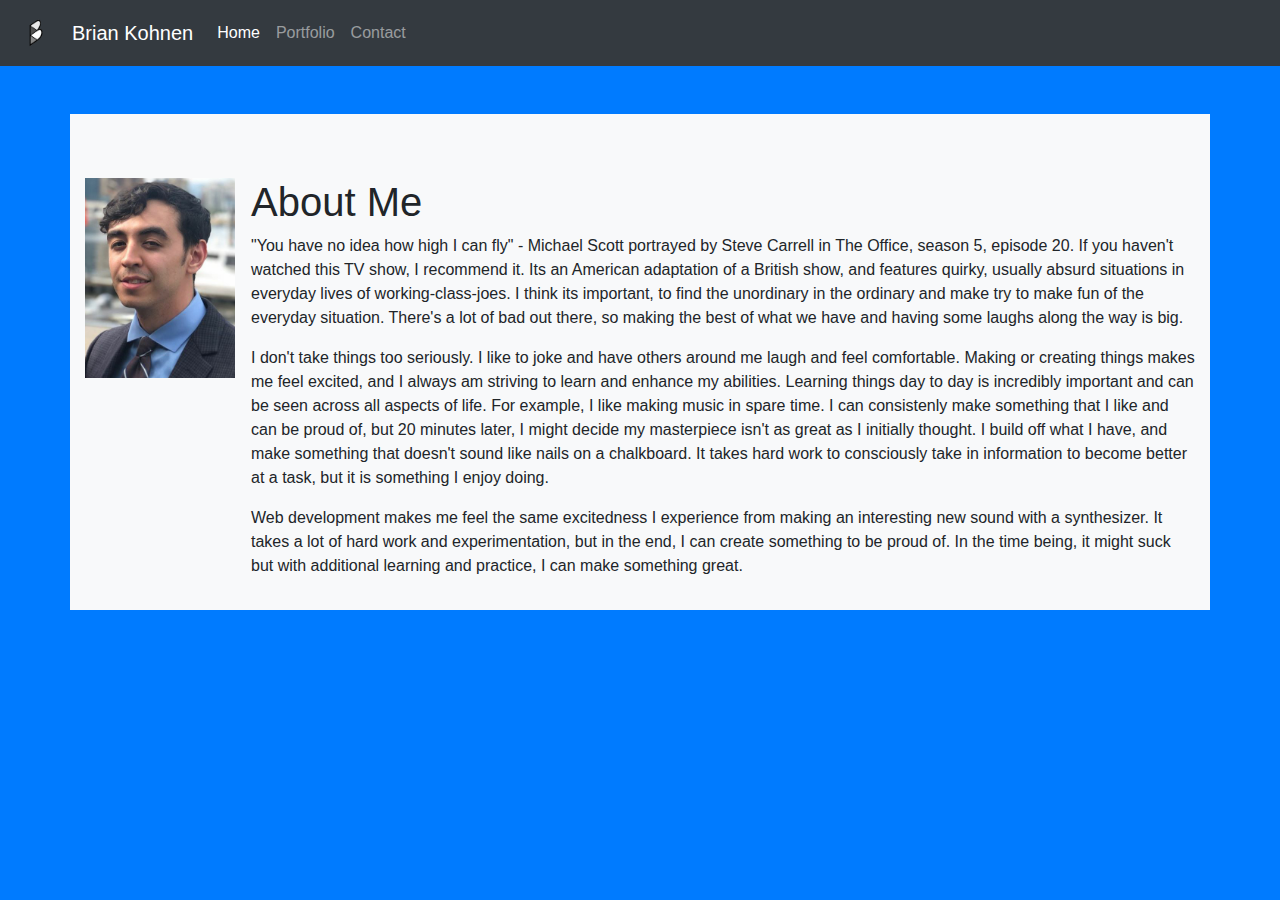
==== index.html @ fe71a8b9 "added contact form to contact.html and adjustments to sizing and formatting on all .html files" ====
<!DOCTYPE html>
<html lang ="en">
<head>
    <meta charset='utf-8'>
    <meta http-equiv='X-UA-Compatible' content='IE=edge'>
    <title>Brian Kohnen</title>
    <meta name='viewport' content='width=device-width, initial-scale=1, shrink-to-fit=no'>
    <link rel="stylesheet" href="https://stackpath.bootstrapcdn.com/bootstrap/4.3.1/css/bootstrap.min.css" integrity="sha384-ggOyR0iXCbMQv3Xipma34MD+dH/1fQ784/j6cY/iJTQUOhcWr7x9JvoRxT2MZw1T" crossorigin="anonymous">
    <link rel='stylesheet' type='text/css' media='screen' href='main.css'>
    <script src='main.js'></script>
</head>
<body class="bg-primary">

    <nav class="navbar navbar-expand-lg navbar-dark bg-dark">
            <a class="navbar-brand" href="#">
                <img src="assets/images/phonyLogo.png" width="40" height="40" alt="">
                <a class="navbar-brand" href="#">Brian Kohnen</a>
            <button class="navbar-toggler" type="button" data-toggle="collapse" data-target="#navbarNavAltMarkup" aria-controls="navbarNavAltMarkup" aria-expanded="false" aria-label="Toggle navigation">
                <span class="navbar-toggler-icon"></span>
                </button>
        <div class="collapse navbar-collapse" id="navbarNavAltMarkup">
          <div class="navbar-nav">
            <a class="nav-item nav-link active" href="index.html">Home <span class="sr-only">(current)</span></a>
            <a class="nav-item nav-link" href="portfolio.html">Portfolio</a>
            <a class="nav-item nav-link" href="contact.html">Contact</a>
          </div>
        </div>
      </nav>

      <div class="container bg-light mt-5 py-3">
            <div class="row">
                <div class="col-12">
                      <div class="media">
                              <img src="assets/images/mePic.png" class="align-self-top mr-3 mt-5" alt="Brian Kohnen" height="200" width="150">
                              <div class="media-body">
                                <h1 class="mt-5">About Me</h1>
                                <p>
                                "You have no idea how high I can fly" - Michael Scott portrayed by Steve Carrell in The Office, season 5, episode 20. If you haven't watched this TV show, I recommend it. Its an American adaptation of a British show, and features quirky, usually absurd situations in everyday lives of working-class-joes. I think its important, to find the unordinary in the ordinary and make try to make fun of the everyday situation. There's a lot of bad out there, so making the best of what we have and having some laughs along the way is big.</p>
                                <p>
                                I don't take things too seriously. I like to joke and have others around me laugh and feel comfortable. Making or creating things makes me feel excited, and I always am striving to learn and enhance my abilities. Learning things day to day is incredibly important and can be seen across all aspects of life. For example, I like making music in spare time. I can consistenly make something that I like and can be proud of, but 20 minutes later, I might decide my masterpiece isn't as great as I initially thought. I build off what I have, and make something that doesn't sound like nails on a chalkboard. It takes hard work to consciously take in information to become better at a task, but it is something I enjoy doing.</p>
                                <p>
                                Web development makes me feel the same excitedness I experience from making an interesting new sound with a synthesizer. It takes a lot of hard work and experimentation, but in the end, I can create something to be proud of. In the time being, it might suck but with additional learning and practice, I can make something great.
                                </p>
                              </div>
                            </div>
                </div>
            </div>
        </div>

<script src="https://code.jquery.com/jquery-3.3.1.slim.min.js" integrity="sha384-q8i/X+965DzO0rT7abK41JStQIAqVgRVzpbzo5smXKp4YfRvH+8abtTE1Pi6jizo" crossorigin="anonymous"></script>
<script src="https://cdnjs.cloudflare.com/ajax/libs/popper.js/1.14.7/umd/popper.min.js" integrity="sha384-UO2eT0CpHqdSJQ6hJty5KVphtPhzWj9WO1clHTMGa3JDZwrnQq4sF86dIHNDz0W1" crossorigin="anonymous"></script>
<script src="https://stackpath.bootstrapcdn.com/bootstrap/4.3.1/js/bootstrap.min.js" integrity="sha384-JjSmVgyd0p3pXB1rRibZUAYoIIy6OrQ6VrjIEaFf/nJGzIxFDsf4x0xIM+B07jRM" crossorigin="anonymous"></script>
</body>
</html>
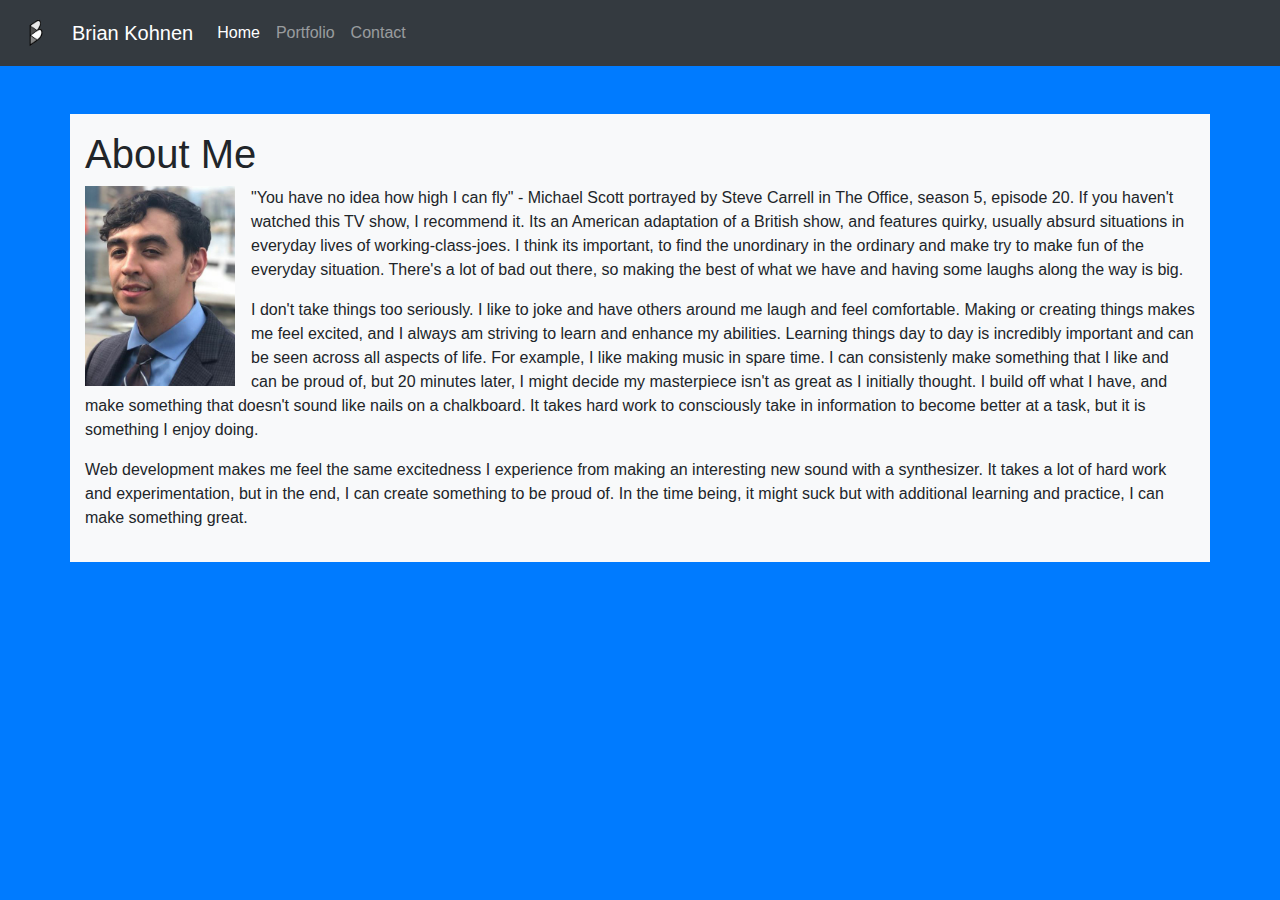
==== commit b0bc95ac: "changed format of index.html for profile image to float and be wrapped with text" ====
--- a/index.html
+++ b/index.html
@@ -28,12 +28,14 @@
       </nav>
 
       <div class="container bg-light mt-5 py-3">
+          <div class="row">
+              <div class="col-12">
+                    <h1>About Me</h1>
+              </div>
+            </div>
             <div class="row">
                 <div class="col-12">
-                      <div class="media">
-                              <img src="assets/images/mePic.png" class="align-self-top mr-3 mt-5" alt="Brian Kohnen" height="200" width="150">
-                              <div class="media-body">
-                                <h1 class="mt-5">About Me</h1>
+                              <img src="assets/images/mePic.png" class="align-self-top mr-3 float-left" alt="Brian Kohnen" height="200" width="150">
                                 <p>
                                 "You have no idea how high I can fly" - Michael Scott portrayed by Steve Carrell in The Office, season 5, episode 20. If you haven't watched this TV show, I recommend it. Its an American adaptation of a British show, and features quirky, usually absurd situations in everyday lives of working-class-joes. I think its important, to find the unordinary in the ordinary and make try to make fun of the everyday situation. There's a lot of bad out there, so making the best of what we have and having some laughs along the way is big.</p>
                                 <p>
@@ -41,8 +43,6 @@
                                 <p>
                                 Web development makes me feel the same excitedness I experience from making an interesting new sound with a synthesizer. It takes a lot of hard work and experimentation, but in the end, I can create something to be proud of. In the time being, it might suck but with additional learning and practice, I can make something great.
                                 </p>
-                              </div>
-                            </div>
                 </div>
             </div>
         </div>
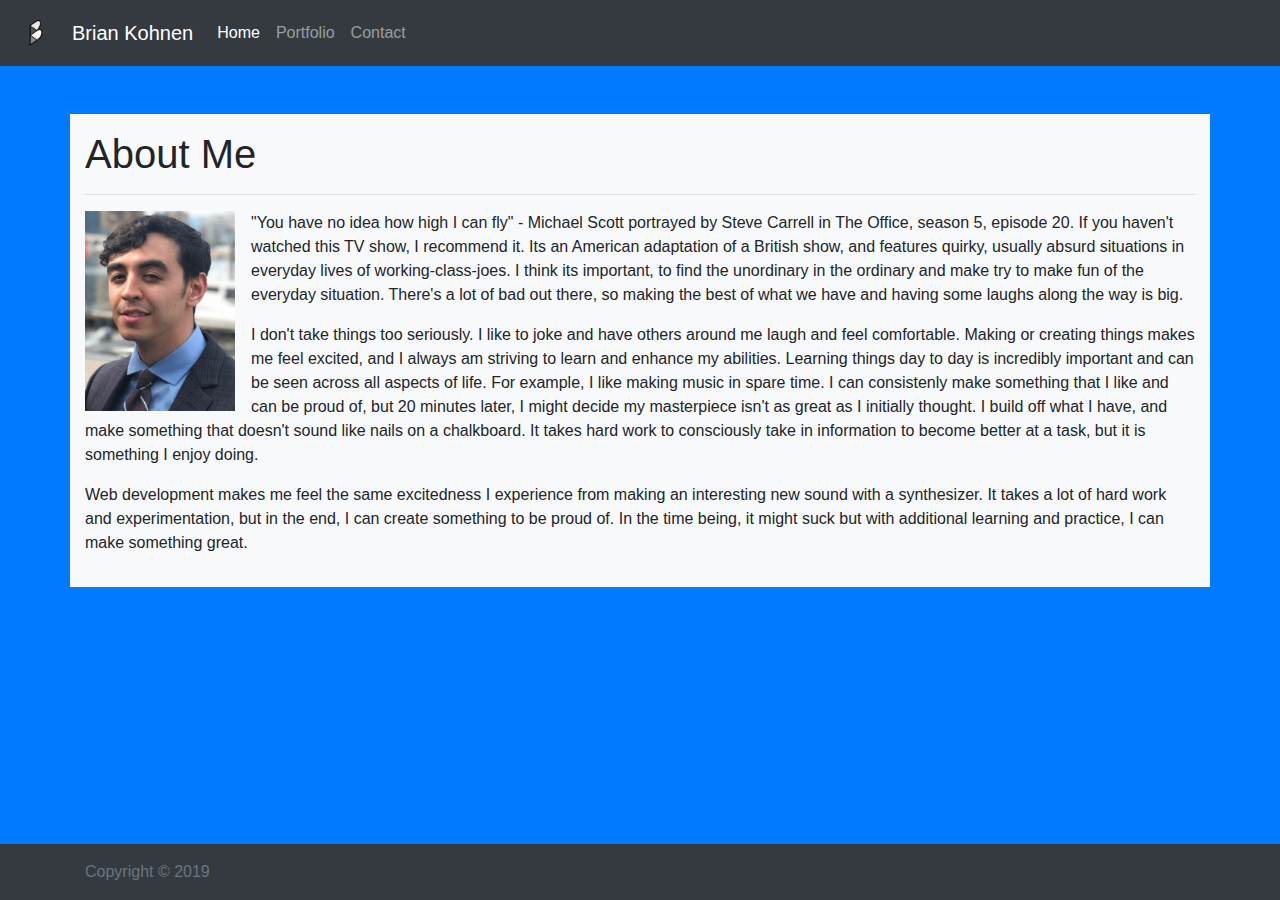
==== commit e220c3a2: "added a sticky footer to all .html files with bootstrap" ====
--- a/index.html
+++ b/index.html
@@ -1,5 +1,5 @@
 <!DOCTYPE html>
-<html lang ="en">
+<html lang="en" class="h-100">
 <head>
     <meta charset='utf-8'>
     <meta http-equiv='X-UA-Compatible' content='IE=edge'>
@@ -9,7 +9,7 @@
     <link rel='stylesheet' type='text/css' media='screen' href='main.css'>
     <script src='main.js'></script>
 </head>
-<body class="bg-primary">
+<body class="bg-primary d-flex flex-column h-100">
 
     <nav class="navbar navbar-expand-lg navbar-dark bg-dark">
             <a class="navbar-brand" href="#">
@@ -27,10 +27,11 @@
         </div>
       </nav>
 
-      <div class="container bg-light mt-5 py-3">
+      <div class="container bg-light mt-5 py-3 flex-shrink-o">
           <div class="row">
               <div class="col-12">
                     <h1>About Me</h1>
+                    <hr>
               </div>
             </div>
             <div class="row">
@@ -47,6 +48,12 @@
             </div>
         </div>
 
+        <footer class="footer mt-auto py-3 bg-dark">
+                <div class="container">
+                    <span class="text-muted">Copyright &copy; 2019</span>
+                </div>
+            </footer>
+
 <script src="https://code.jquery.com/jquery-3.3.1.slim.min.js" integrity="sha384-q8i/X+965DzO0rT7abK41JStQIAqVgRVzpbzo5smXKp4YfRvH+8abtTE1Pi6jizo" crossorigin="anonymous"></script>
 <script src="https://cdnjs.cloudflare.com/ajax/libs/popper.js/1.14.7/umd/popper.min.js" integrity="sha384-UO2eT0CpHqdSJQ6hJty5KVphtPhzWj9WO1clHTMGa3JDZwrnQq4sF86dIHNDz0W1" crossorigin="anonymous"></script>
 <script src="https://stackpath.bootstrapcdn.com/bootstrap/4.3.1/js/bootstrap.min.js" integrity="sha384-JjSmVgyd0p3pXB1rRibZUAYoIIy6OrQ6VrjIEaFf/nJGzIxFDsf4x0xIM+B07jRM" crossorigin="anonymous"></script>
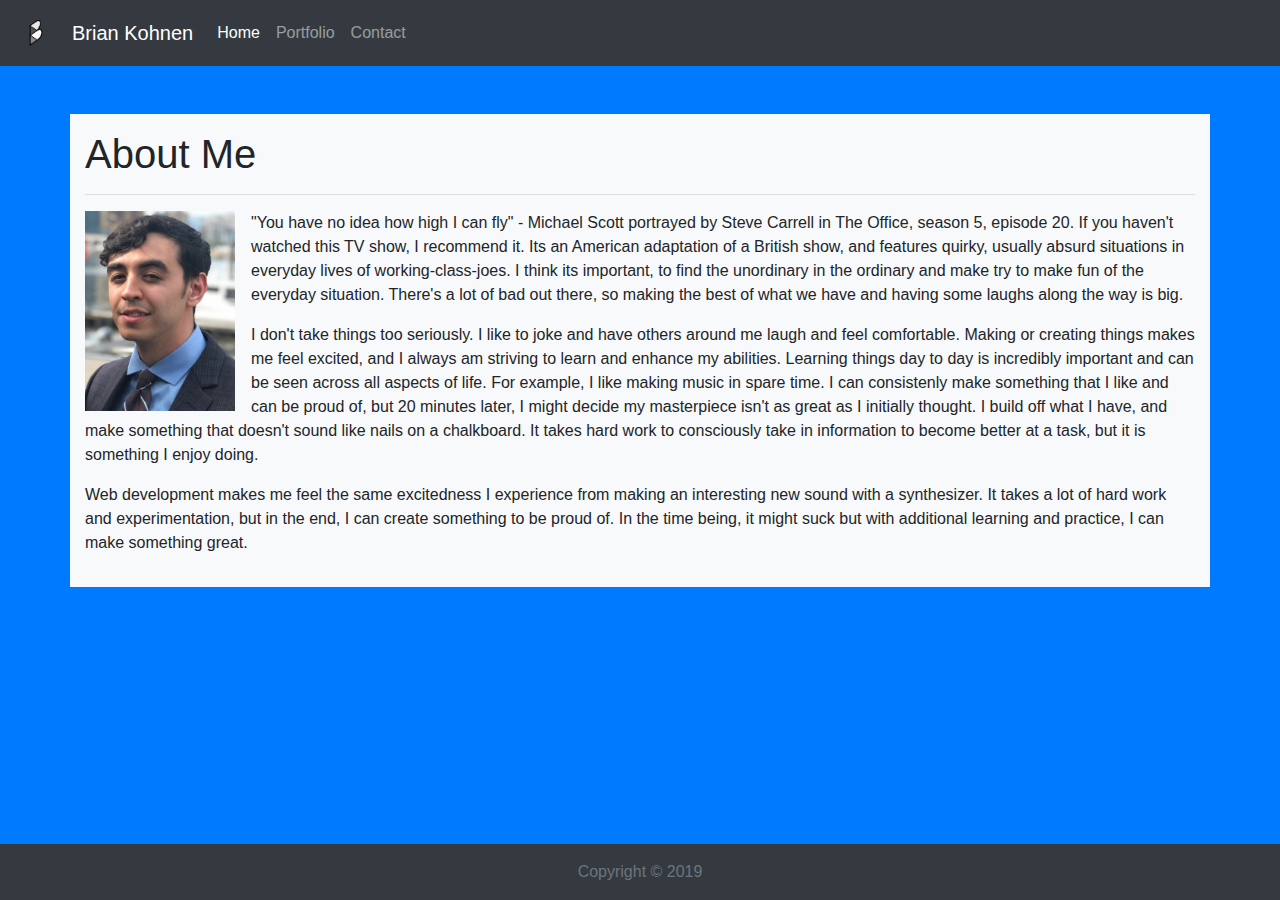
==== commit 1d04b815: "changed text alignment on footers across all .html files for copyright text to be centered" ====
--- a/index.html
+++ b/index.html
@@ -6,12 +6,12 @@
     <title>Brian Kohnen</title>
     <meta name='viewport' content='width=device-width, initial-scale=1, shrink-to-fit=no'>
     <link rel="stylesheet" href="https://stackpath.bootstrapcdn.com/bootstrap/4.3.1/css/bootstrap.min.css" integrity="sha384-ggOyR0iXCbMQv3Xipma34MD+dH/1fQ784/j6cY/iJTQUOhcWr7x9JvoRxT2MZw1T" crossorigin="anonymous">
-    <link rel='stylesheet' type='text/css' media='screen' href='main.css'>
+    <link rel='stylesheet' type='text/css' media='screen' href='assets/css/main.css'>
     <script src='main.js'></script>
 </head>
 <body class="bg-primary d-flex flex-column h-100">
 
-    <nav class="navbar navbar-expand-lg navbar-dark bg-dark">
+    <nav class="navbar navbar-expand-lg navbar-dark bg-dark sticky-top">
             <a class="navbar-brand" href="#">
                 <img src="assets/images/phonyLogo.png" width="40" height="40" alt="">
                 <a class="navbar-brand" href="#">Brian Kohnen</a>
@@ -47,8 +47,10 @@
                 </div>
             </div>
         </div>
+        <br>
+        <br>
 
-        <footer class="footer mt-auto py-3 bg-dark">
+        <footer class="footer mt-auto py-3 bg-dark text-center">
                 <div class="container">
                     <span class="text-muted">Copyright &copy; 2019</span>
                 </div>
--- a/assets/css/main.css
+++ b/assets/css/main.css
@@ -0,0 +1,9 @@
+.imageLogo {
+    padding: 1px;
+    background: #439eff;
+    position: absolute;
+    bottom: 25px;
+    width: 200px;
+    border: 1px solid black;
+    color: white;
+}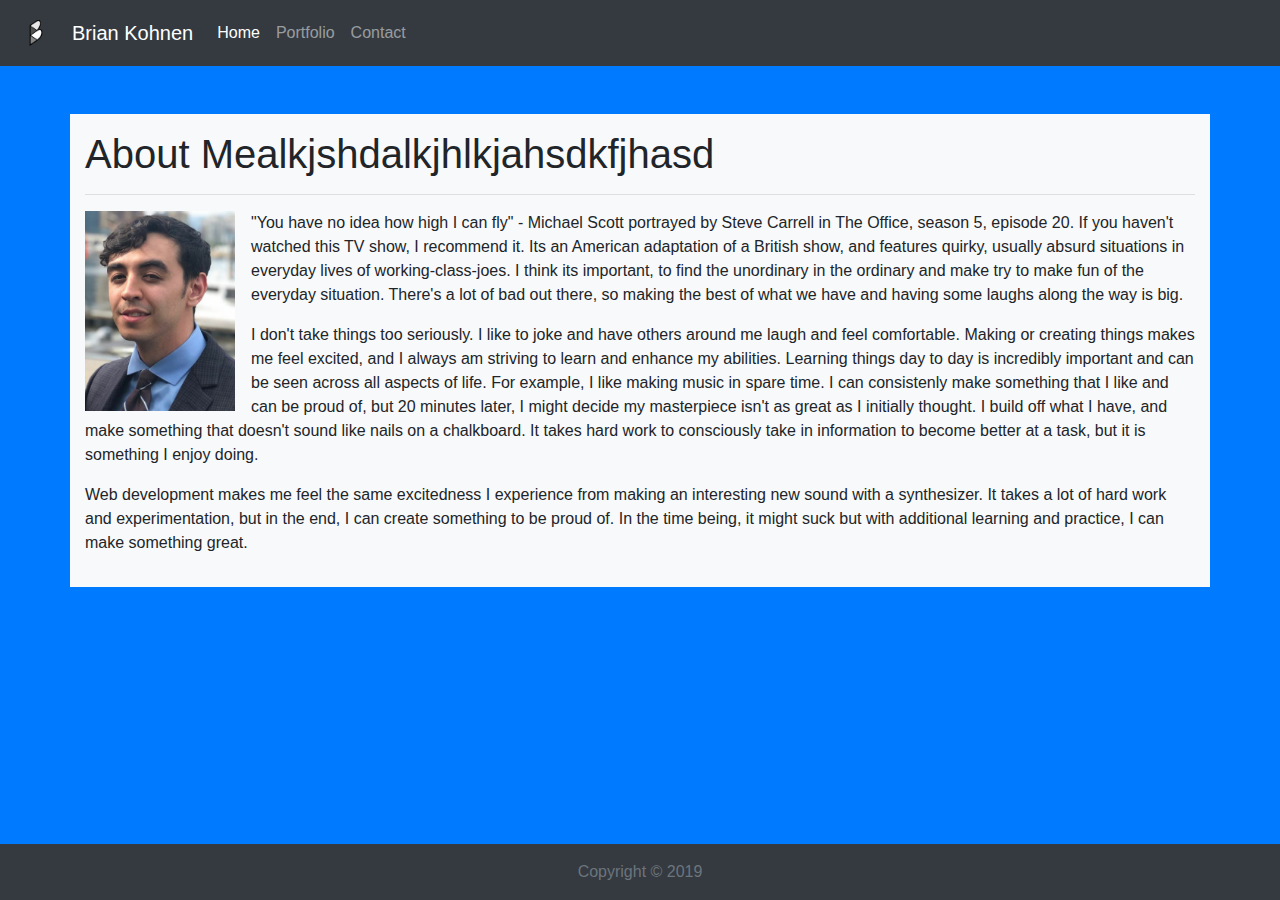
==== commit de8a31ae: "bk -- testing push of example branch. changed h1 text in index.html" ====
--- a/index.html
+++ b/index.html
@@ -30,7 +30,7 @@
       <div class="container bg-light mt-5 py-3 flex-shrink-o">
           <div class="row">
               <div class="col-12">
-                    <h1>About Me</h1>
+                    <h1>About Mealkjshdalkjhlkjahsdkfjhasd</h1>
                     <hr>
               </div>
             </div>
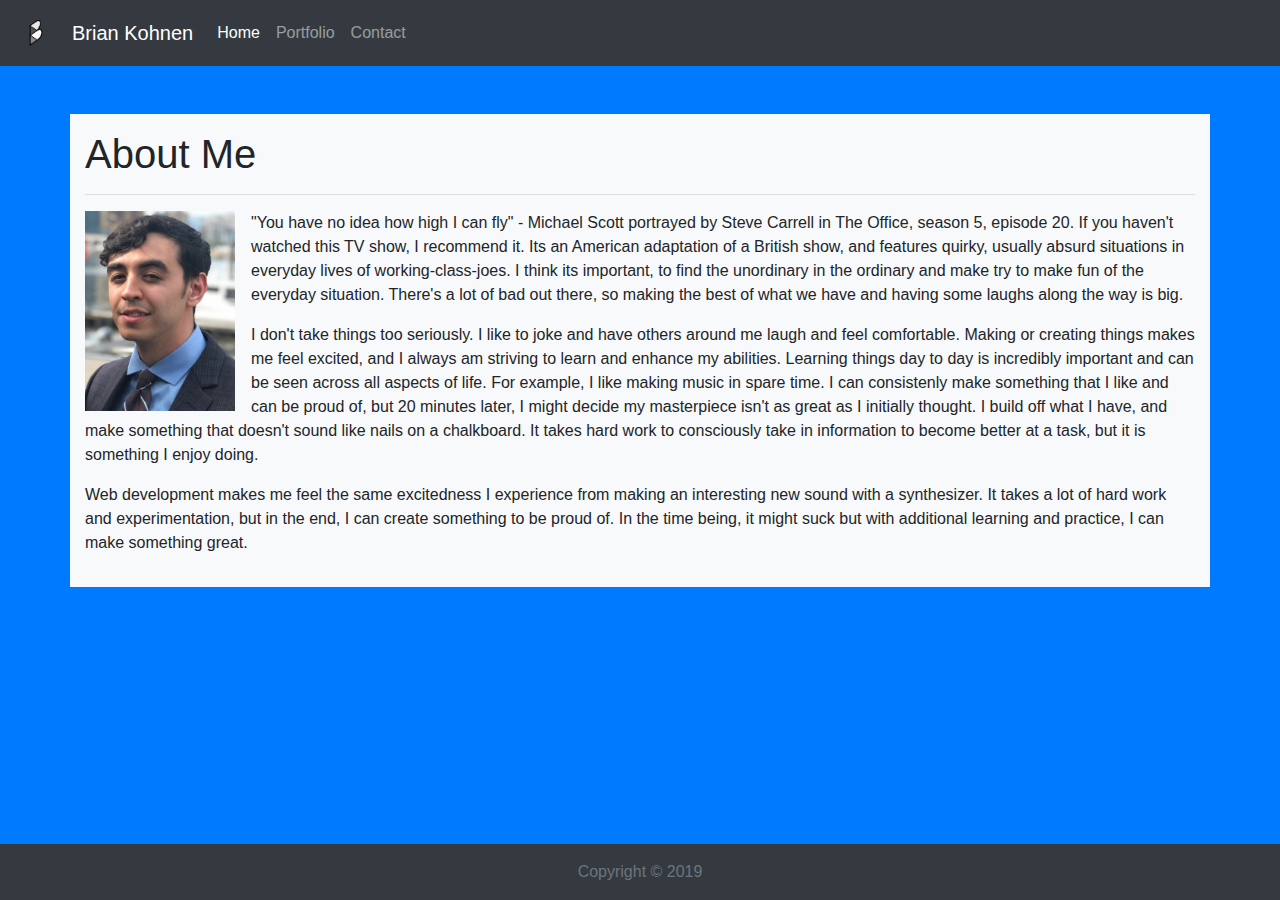
==== commit b406975f: "bk -- changed h1 text on index.html back to normal after a change for an example" ====
--- a/index.html
+++ b/index.html
@@ -30,7 +30,7 @@
       <div class="container bg-light mt-5 py-3 flex-shrink-o">
           <div class="row">
               <div class="col-12">
-                    <h1>About Mealkjshdalkjhlkjahsdkfjhasd</h1>
+                    <h1>About Me</h1>
                     <hr>
               </div>
             </div>
